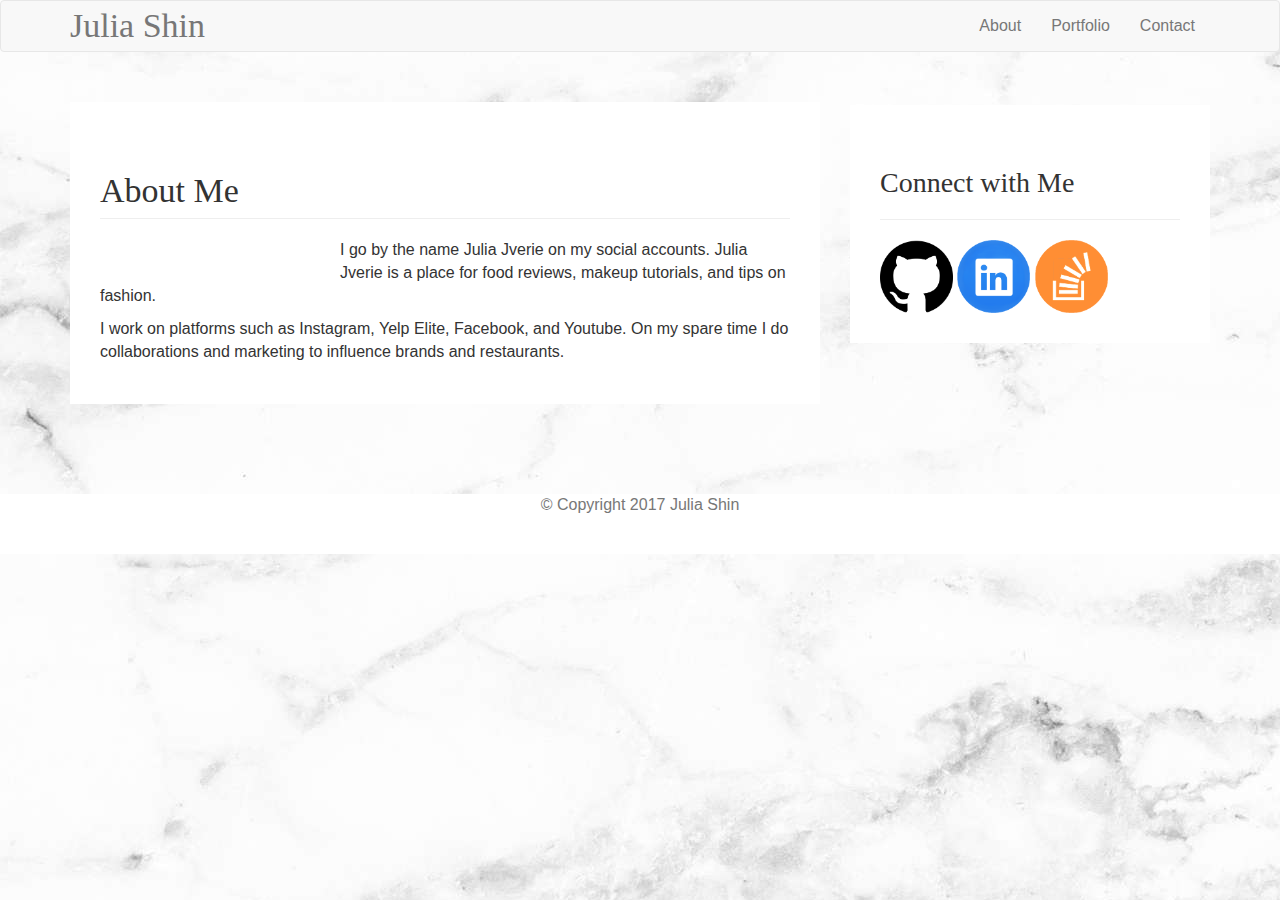
==== index.html @ 2fc93d6e "initial site files" ====
<!DOCTYPE html>
<html lang="en-us">
<head>
	<title>BootStrap Portfolio Julia</title>

	<!-- Link to Bootstrap Stylesheet -->
	<link rel="stylesheet" href="https://maxcdn.bootstrapcdn.com/bootstrap/3.3.6/css/bootstrap.min.css">
	<!-- Link to CSS Stylesheet -->
	<link rel="stylesheet" href="assets/css/style.css" media="screen">
</head>

<body>
	<!-- start navigation area  -->
	<nav class="navbar navbar-default">
		<div class="container">
			<div class="navbar-header">
				<a class="navbar-brand" href="#" id="name">Julia Shin</a>
			</div>
		<!-- header links -->
			<div class="collapse navbar-collapse" id="bs-example-navbar-collapse-1">
				<ul class="nav navbar-nav navbar-right">
				<li><a href="index.html">About</a></li>
				<li><a href="portfolio.html">Portfolio</a></li>
				<li><a href="contact.html">Contact</a></li>
				</ul>
			</div>
	  	</div>
	</nav>
	<!-- .............. end  (nav) .............. -->

	<!-- section with image and text -->
	<div class="wrap">
		<div class="container">
			<section class="row">
				<div class="col-md-8">
					<article class="about-me-content">
						<h1 class="page-header">About Me</h1>
						<img src="https://scontent-lax3-2.cdninstagram.com/t51.2885-15/e35/20686435_109922969674803_5786735499485904896_n.jpg" alt="" id="img-thumbnail">
						<p>I go by the name Julia Jverie on my social accounts. Julia Jverie is a place for food reviews, makeup tutorials, and tips on fashion.</p>
						<p>I work on platforms such as Instagram, Yelp Elite, Facebook, and Youtube. On my spare time I do collaborations and marketing to influence brands and restaurants.</p>
					</article>
				</div>

				<!-- connect with me social media links -->
				<div class="col-md-4">
					<section id="connect-with-me-area">
						<div class="connect-with-me-content">
							<h2 class="connect-header">Connect with Me</h2>
							<hr class="about-me-hr">
								<div id="connect-with-me-body">
									<a href="https://github.com/juliajyshin">
									<img src="assets/images/github-icon.png" width="73px" class="social" alt="GitHub" /></a>
									<a href="https://www.linkedin.com/in/juliajyshin/">
									<img src="assets/images/linkedin-icon.png" width="73px" class="social" alt="LinkedIn" /></a>
									<a href="https://www.stackoverflow.com">
									<img src="assets/images/stackoverflow-icon.png" width="73px" class="social" alt="Stack Overflow" /></a>
								</div>
							</hr>
						</div>
					</section>
				<!-- .............. end (social media links).............. -->
				</div>
			</section>
		</div>
	</div>
	<!-- .............. end (about me section).............. -->

	<!-- footer  -->
	<footer class="footer">
		<div class="two-toned-footer-color"></div>
		<p class="text-muted text-muted-footer text-center">
			&copy; Copyright 2017 Julia Shin
		</p>
	</footer>
	<!-- .............. end (footer).............. -->

	<!-- jQuery CDN -->
	<script type="text/javascript" src="https://cdnjs.cloudflare.com/ajax/libs/jquery/3.2.1/jquery.min.js"></script>
	<!-- Bootstrap CDN -->
	<script src="https://maxcdn.bootstrapcdn.com/bootstrap/3.3.7/js/bootstrap.min.js" integrity="sha384-Tc5IQib027qvyjSMfHjOMaLkfuWVxZxUPnCJA7l2mCWNIpG9mGCD8wGNIcPD7Txa" crossorigin="anonymous"></script>
</body>

</html>
---- assets/css/style.css ----
body {
    margin-bottom: 150px;
    font-family: Arial, Helvetica, sans-serif;
    background-image: url("../images/marble-bg.png");
    font-size: 16px;
}

html {
    position: relative;
    min-height: 100px;
}

/* ...name in nav bar... */
#name {
    font-family: Georgia, 'Times New Roman', Times, serif;
    font-size: 34px;
}

/* ...about me area... */
.page-header {
    font-family: Georgia, 'Times New Roman', Times, serif;
    font-size: 34px;
}

.about-me-content {
    width: 100%;
    padding: 30px;
    background-color: #fff;
    margin-top: 30px;
    overflow: auto;
}

/* ...about me image... */
#img-thumbnail {
    float: left;
    width: 200px;
    margin: 20px;
}

/* ...connect with me area... */
#connect-with-me-area {
    width: 100%;
    padding: 30px;
    background-color: #fff;
    margin-top: 33px;
    padding: 30px;
    overflow: auto;
}

.connect-header {
    font-family: Georgia, 'Times New Roman', Times, serif;
    font-size: 28px;
    margin-top: 33px;
}

/* ...footer... */
.footer {
    position: absolute;
    width: 100%;
    margin-top: 30px;
    height: 60px;
    background-color: #fff;
    bottom: 0;
}
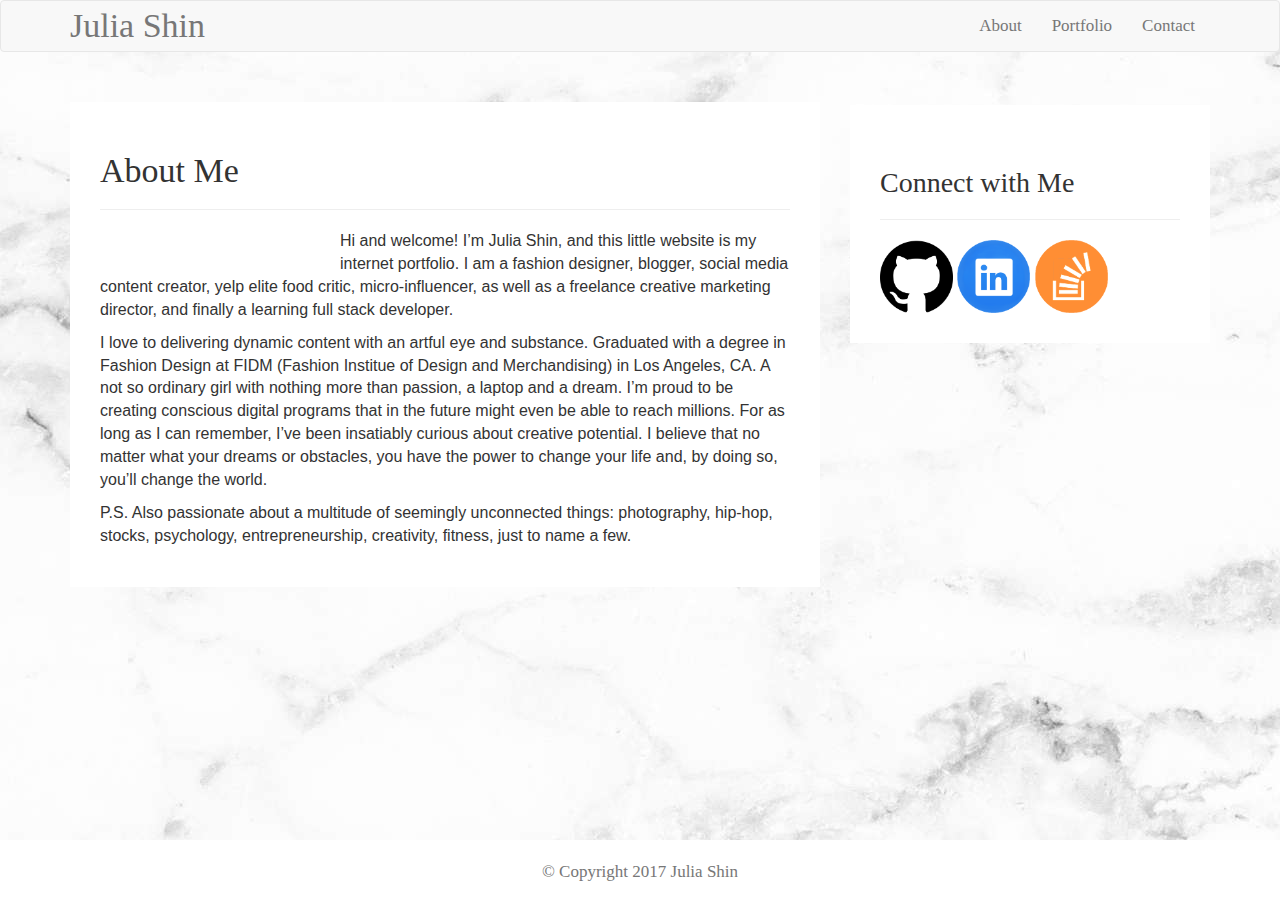
==== commit d671cc7d: "finished to perfection" ====
--- a/index.html
+++ b/index.html
@@ -34,10 +34,13 @@
 			<section class="row">
 				<div class="col-md-8">
 					<article class="about-me-content">
-						<h1 class="page-header">About Me</h1>
+						<h1 class="all-header">About Me</h1>
+						<hr class="port-hr" />
 						<img src="https://scontent-lax3-2.cdninstagram.com/t51.2885-15/e35/20686435_109922969674803_5786735499485904896_n.jpg" alt="" id="img-thumbnail">
-						<p>I go by the name Julia Jverie on my social accounts. Julia Jverie is a place for food reviews, makeup tutorials, and tips on fashion.</p>
-						<p>I work on platforms such as Instagram, Yelp Elite, Facebook, and Youtube. On my spare time I do collaborations and marketing to influence brands and restaurants.</p>
+						<p>Hi and welcome! I’m Julia Shin, and this little website is my internet portfolio. I am a fashion designer, blogger, social media content creator, yelp elite food critic, micro-influencer, as well as a freelance creative marketing director, and finally a learning full stack developer. </p>
+						<p>I love to delivering dynamic content with an artful eye and substance. Graduated with a degree in Fashion Design at FIDM (Fashion Institue of Design and Merchandising) in Los Angeles, CA. A not so ordinary girl with nothing more than passion, a laptop and a dream. I’m proud to be creating conscious digital programs that in the future might even be able to reach millions. For as long as I can remember, I’ve been insatiably curious about creative potential. I believe that no matter what your dreams or obstacles, you have the power to change your life and, by doing so, you’ll change the world.
+						</p>
+						<p>P.S. Also passionate about a multitude of seemingly unconnected things: photography, hip-hop, stocks, psychology, entrepreneurship, creativity, fitness, just to name a few. </p>
 					</article>
 				</div>
 
--- a/assets/css/style.css
+++ b/assets/css/style.css
@@ -16,11 +16,15 @@
     font-size: 34px;
 }
 
-/* ...about me area... */
-.page-header {
+li {
+    font-size: 17px;
     font-family: Georgia, 'Times New Roman', Times, serif;
-    font-size: 34px;
 }
+
+/* .........about me......... */
+/* .........about me......... */
+/* .........about me......... */
+
 
 .about-me-content {
     width: 100%;
@@ -45,6 +49,7 @@
     margin-top: 33px;
     padding: 30px;
     overflow: auto;
+    float: left;
 }
 
 .connect-header {
@@ -55,10 +60,77 @@
 
 /* ...footer... */
 .footer {
-    position: absolute;
+    position: fixed;
     width: 100%;
     margin-top: 30px;
+    padding-top: 20px;
     height: 60px;
     background-color: #fff;
     bottom: 0;
+    font-size: 17px;
+    font-family: Georgia, 'Times New Roman', Times, serif;
+}
+
+/* .........portfolio......... */
+/* .........portfolio......... */
+/* .........portfolio......... */
+
+.portfolio-area {
+    width: 100%;
+    padding: 30px;
+    background-color: #fff;
+    margin-top: 30px;
+    overflow: auto;
+}
+
+.port-imgs {
+    width: 220px;
+    margin-right: 15px;
+    margin-bottom: 15px;
+}
+
+.images-area {
+    text-align: center;
+}
+
+.all-header {
+    font-family: Georgia, 'Times New Roman', Times, serif;
+    font-size: 34px;
+}
+
+/* .........contact......... */
+/* .........contact......... */
+/* .........contact......... */
+
+.contact-form {
+    width: 100%;
+    background-color: #fff;
+    padding: 30px;
+    margin-top: 30px;
+}
+
+#name_input,
+#mail_input,
+#msg {
+    width: 95%;
+    height: 40px;
+    margin-top: 15px;
+}
+
+#msg {
+    height: 200px;
+    border-color: #bfbfbf;
+}
+
+.label-name,
+.label-msg,
+.label-mail {
+    font-size: 17px;
+    font-family: Georgia, 'Times New Roman', Times, serif;
+}
+
+.submit-btn {
+        font-size: 17px;
+        font-family: Georgia, 'Times New Roman', Times, serif;
+        padding: 5px 30px;
 }